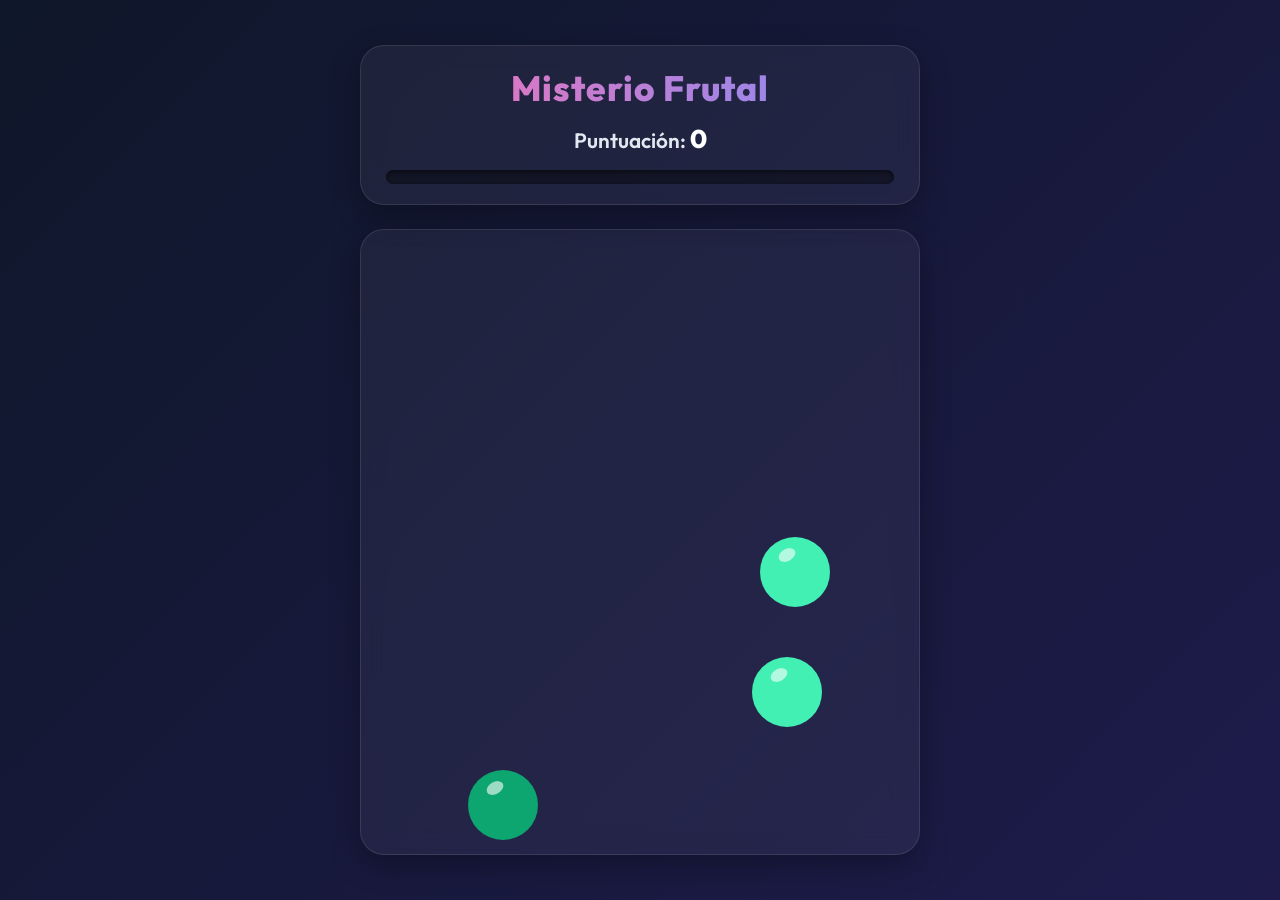
==== juego_color.html @ 280581e3 "CREACION JUEGO COLORES" ====
<!DOCTYPE html>
<html lang="es">

<head>
    <meta charset="UTF-8">
    <meta name="viewport" content="width=device-width, initial-scale=1.0">
    <title>Fruit Color Matcher</title>
    <!-- Fuente moderna para un diseño premium -->
    <link href="https://fonts.googleapis.com/css2?family=Outfit:wght@400;600;800&display=swap" rel="stylesheet">
    <link rel="stylesheet" href="/css/juego_color.css">
</head>

<body>
    <div class="app-container">
        <header class="glass-header">
            <h1>Misterio Frutal</h1>
            <div class="score-board">Puntuación: <span id="score">0</span></div>
            <div class="timer-container">
                <div id="timer-bar"></div>
            </div>
        </header>

        <main id="game-area">
            <!-- Las frutas se generarán aquí dinámicamente -->
        </main>

        <div id="game-over-modal" class="hidden glass-modal">
            <h2>¡Juego Terminado!</h2>
            <p>Puntuación Final: <span id="final-score">0</span></p>
            <button id="restart-btn">Jugar de Nuevo</button>
        </div>
    </div>

    <script src="js/juego_color.js"></script>
</body>

</html>
---- css/juego_color.css ----
/* --- Variables y Reset --- */
:root {
    --bg-gradient-start: #0f172a;
    --bg-gradient-end: #1e1b4b;
    --glass-bg: rgba(255, 255, 255, 0.05);
    --glass-border: rgba(255, 255, 255, 0.1);
    --primary-gradient: linear-gradient(135deg, #ec4899, #8b5cf6);
}

body {
    margin: 0;
    padding: 0;
    background: linear-gradient(135deg, var(--bg-gradient-start), var(--bg-gradient-end));
    font-family: 'Outfit', sans-serif;
    color: white;
    display: flex;
    justify-content: center;
    align-items: center;
    min-height: 100vh;
    overflow: hidden;
    user-select: none; /* Prevenir selección de texto al hacer clic rápido */
}

/* --- Contenedor Principal --- */
.app-container {
    width: 100%;
    max-width: 600px;
    height: 100vh;
    max-height: 850px;
    display: flex;
    flex-direction: column;
    padding: 20px;
    box-sizing: border-box;
    position: relative;
}

/* --- Cabecera Glassmorphism --- */
.glass-header {
    background: var(--glass-bg);
    backdrop-filter: blur(12px);
    -webkit-backdrop-filter: blur(12px);
    border-radius: 24px;
    padding: 20px 25px;
    border: 1px solid var(--glass-border);
    box-shadow: 0 10px 30px rgba(0, 0, 0, 0.3);
    text-align: center;
    margin-bottom: 24px;
    z-index: 10;
}

h1 {
    margin: 0 0 12px 0;
    font-weight: 800;
    font-size: 2.2rem;
    background: linear-gradient(to right, #f472b6, #818cf8);
    -webkit-background-clip: text;
    -webkit-text-fill-color: transparent;
    letter-spacing: 1px;
}

.score-board {
    font-size: 1.3rem;
    font-weight: 600;
    margin-bottom: 15px;
    color: #e2e8f0;
}

#score {
    color: #fff;
    font-size: 1.6rem;
    font-weight: 800;
}

/* --- Barra de Progreso del Temporizador --- */
.timer-container {
    width: 100%;
    height: 14px;
    background: rgba(0, 0, 0, 0.4);
    border-radius: 7px;
    overflow: hidden;
    box-shadow: inset 0 2px 5px rgba(0, 0, 0, 0.5);
    position: relative;
}

#timer-bar {
    width: 100%;
    height: 100%;
    background: linear-gradient(90deg, #34d399, #3b82f6);
    transform-origin: left;
    /* La transición se controla por JS */
}

/* --- Área de Juego --- */
#game-area {
    flex-grow: 1;
    background: var(--glass-bg);
    backdrop-filter: blur(12px);
    -webkit-backdrop-filter: blur(12px);
    border-radius: 24px;
    border: 1px solid var(--glass-border);
    position: relative;
    overflow: hidden;
    box-shadow: 0 10px 30px rgba(0, 0, 0, 0.3);
    transition: transform 0.1s ease-out; /* Efecto sutil al puntuar */
}

/* --- Diseño de las Frutas (Círculos Brillantes) --- */
.fruit {
    position: absolute;
    width: 70px;
    height: 70px;
    border-radius: 50%;
    cursor: pointer;
    transition: transform 0.2s cubic-bezier(0.175, 0.885, 0.32, 1.275), box-shadow 0.2s;
    /* Sombras y reflejos para darles aspecto de "uva", "cereza" o fruta jugosa esférica */
    display: flex;
    align-items: center;
    justify-content: center;
}

.fruit:hover {
    transform: scale(1.15);
}

.fruit:active {
    transform: scale(0.9);
}

/* Reflejo estilo "Glossy" para que la fruta se vea en 3D/Premium */
.fruit::after {
    content: '';
    position: absolute;
    top: 12px;
    left: 18px;
    width: 18px;
    height: 12px;
    background: rgba(255, 255, 255, 0.6);
    border-radius: 50%;
    transform: rotate(-30deg);
}

/* --- Pantalla Modal Game Over --- */
.glass-modal {
    position: absolute;
    inset: 0;
    margin: 20px;
    border-radius: 24px;
    background: rgba(15, 23, 42, 0.85);
    backdrop-filter: blur(15px);
    -webkit-backdrop-filter: blur(15px);
    display: flex;
    flex-direction: column;
    justify-content: center;
    align-items: center;
    z-index: 100;
    opacity: 1;
    transition: opacity 0.4s ease, transform 0.4s ease;
    border: 1px solid rgba(255,255,255,0.1);
}

.glass-modal.hidden {
    opacity: 0;
    pointer-events: none;
    transform: scale(0.95);
}

.glass-modal h2 {
    font-size: 2.5rem;
    margin: 0 0 10px 0;
    color: #fca5a5;
}

.glass-modal p {
    font-size: 1.4rem;
    color: #e2e8f0;
    margin-bottom: 30px;
}

#final-score {
    font-weight: 800;
    font-size: 1.8rem;
    color: #fff;
}

#restart-btn {
    padding: 15px 40px;
    border: none;
    border-radius: 30px;
    background: var(--primary-gradient);
    color: white;
    font-family: 'Outfit', sans-serif;
    font-size: 1.2rem;
    font-weight: 700;
    cursor: pointer;
    transition: transform 0.2s, box-shadow 0.2s;
    box-shadow: 0 4px 15px rgba(236, 72, 153, 0.4);
}

#restart-btn:hover {
    transform: translateY(-3px) scale(1.05);
    box-shadow: 0 8px 25px rgba(236, 72, 153, 0.6);
}

#restart-btn:active {
    transform: translateY(1px) scale(0.98);
}
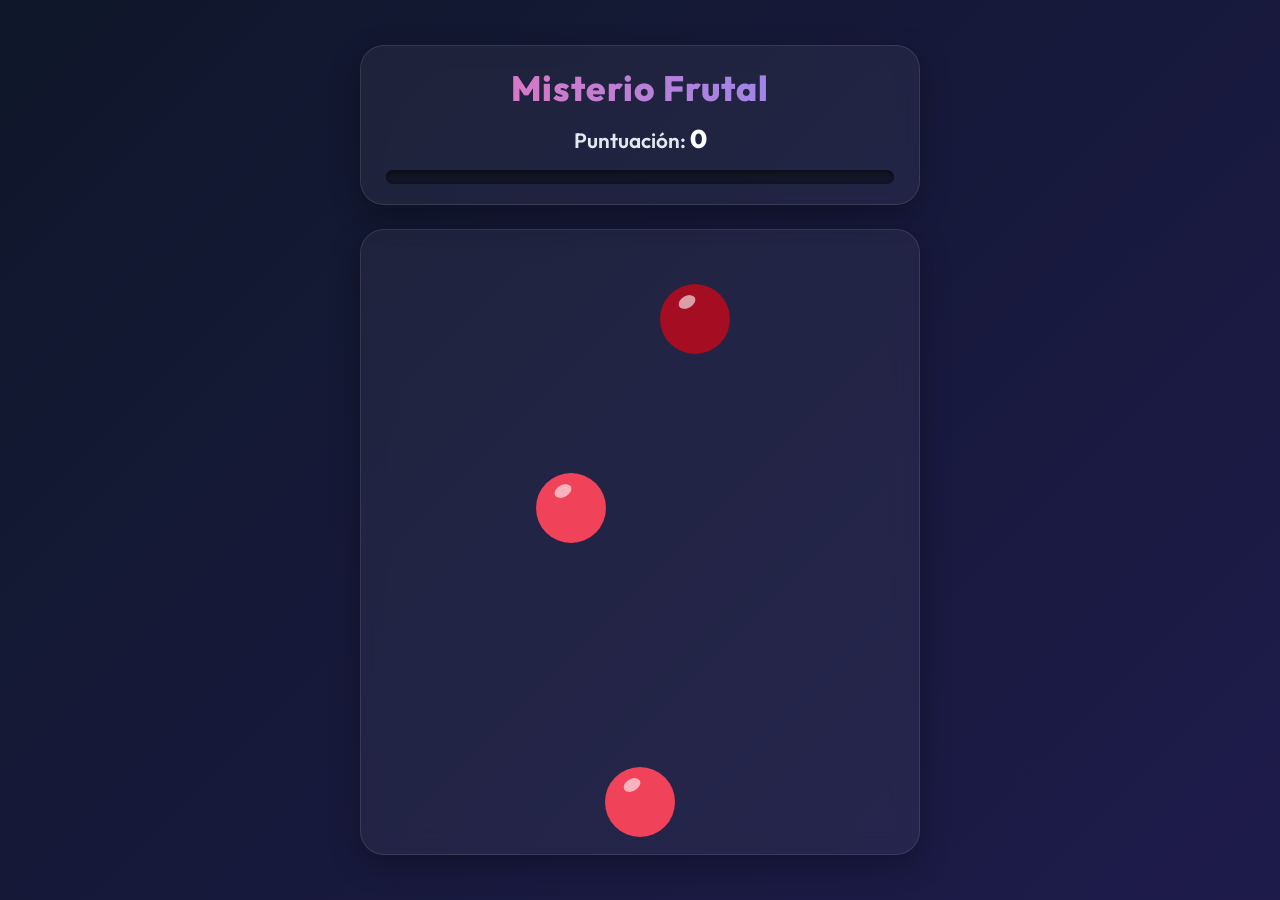
==== commit d91bb6f8: "link css juego_color" ====
--- a/juego_color.html
+++ b/juego_color.html
@@ -7,7 +7,7 @@
     <title>Fruit Color Matcher</title>
     <!-- Fuente moderna para un diseño premium -->
     <link href="https://fonts.googleapis.com/css2?family=Outfit:wght@400;600;800&display=swap" rel="stylesheet">
-    <link rel="stylesheet" href="/css/juego_color.css">
+    <link rel="stylesheet" href="css/juego_color.css">
 </head>
 
 <body>
